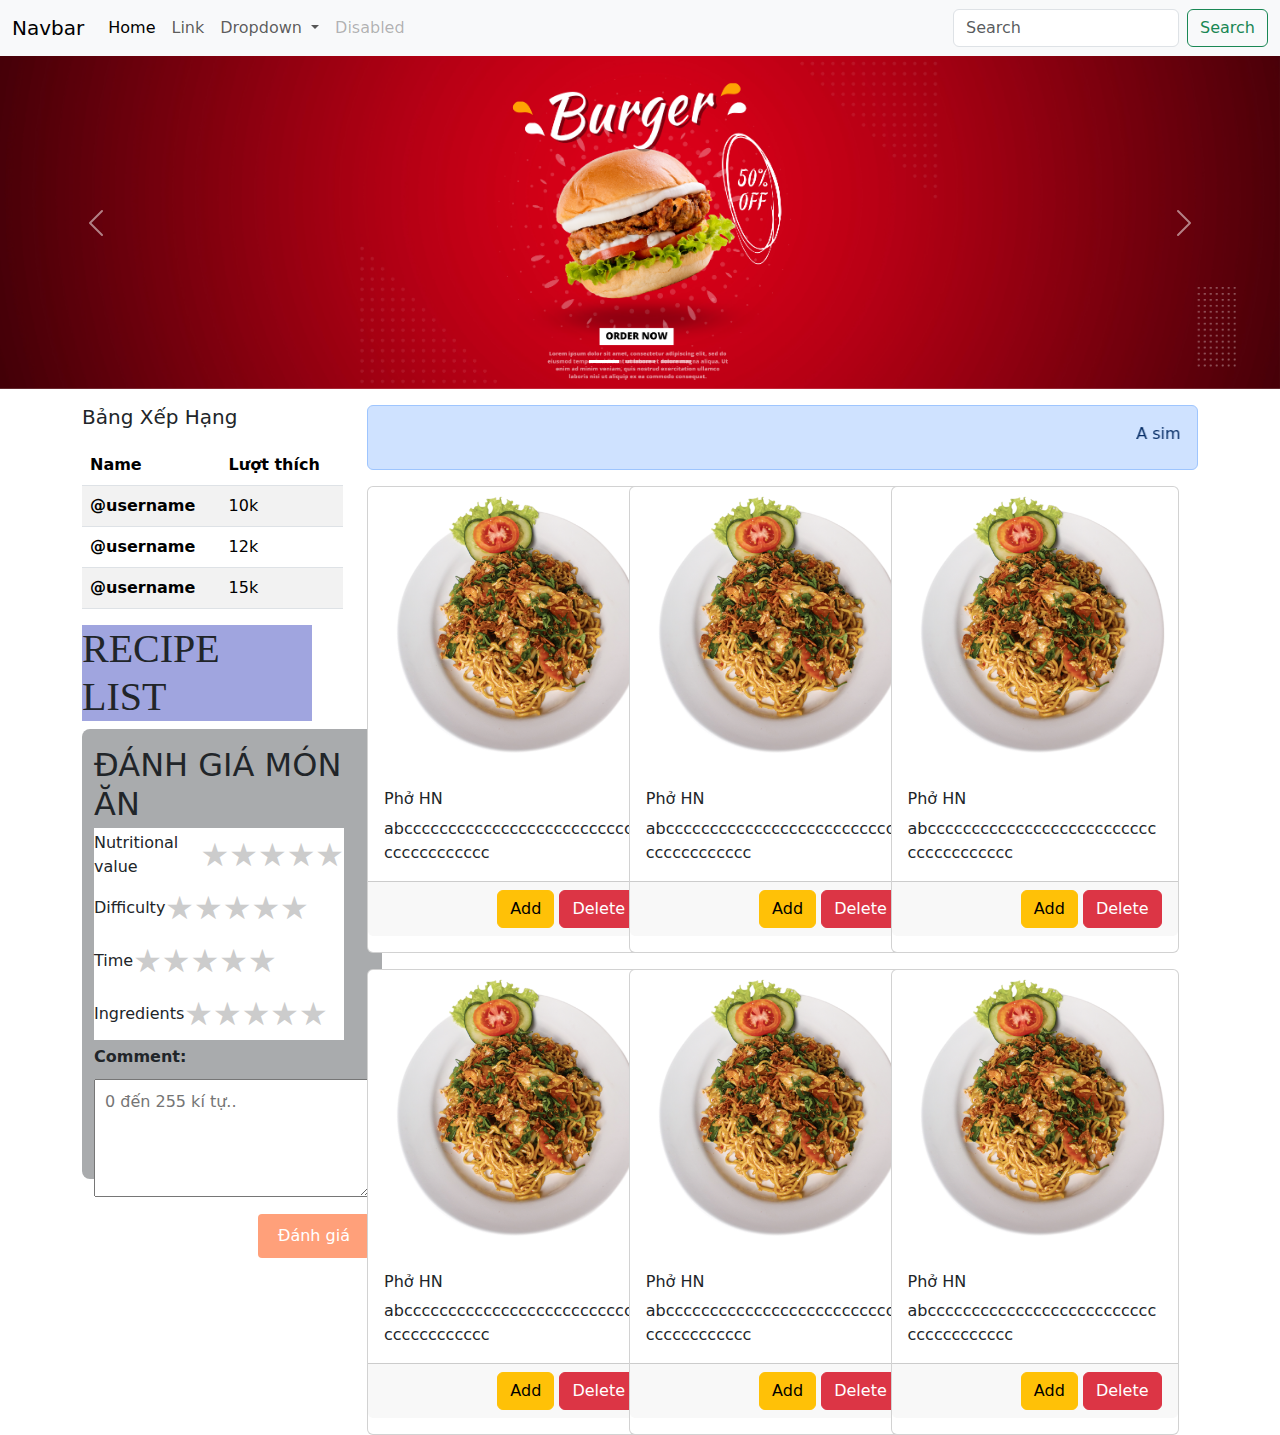
==== index.html @ 1e755311 "html1" ====
<!doctype html>
<html lang="en">

<head>
    <meta charset="utf-8">
    <meta name="viewport" content="width=device-width, initial-scale=1">
    <title>Bootstrap demo</title>
    <link href="https://cdn.jsdelivr.net/npm/bootstrap@5.3.3/dist/css/bootstrap.min.css" rel="stylesheet"
        integrity="sha384-QWTKZyjpPEjISv5WaRU9OFeRpok6YctnYmDr5pNlyT2bRjXh0JMhjY6hW+ALEwIH" crossorigin="anonymous">
        <link rel="stylesheet" href="/style.css">
</head>

<body>

    <!--Start Navbar -->
    <nav class="navbar navbar-expand-lg bg-body-tertiary">
        <div class="container-fluid">
            <a class="navbar-brand" href="#">Navbar</a>
            <button class="navbar-toggler" type="button" data-bs-toggle="collapse"
                data-bs-target="#navbarSupportedContent" aria-controls="navbarSupportedContent" aria-expanded="false"
                aria-label="Toggle navigation">
                <span class="navbar-toggler-icon"></span>
            </button>
            <div class="collapse navbar-collapse" id="navbarSupportedContent">
                <ul class="navbar-nav me-auto mb-2 mb-lg-0">
                    <li class="nav-item">
                        <a class="nav-link active" aria-current="page" href="#">Home</a>
                    </li>
                    <li class="nav-item">
                        <a class="nav-link" href="#">Link</a>
                    </li>
                    <li class="nav-item dropdown">
                        <a class="nav-link dropdown-toggle" href="#" role="button" data-bs-toggle="dropdown"
                            aria-expanded="false">
                            Dropdown
                        </a>
                        <ul class="dropdown-menu">
                            <li><a class="dropdown-item" href="#">Action</a></li>
                            <li><a class="dropdown-item" href="#">Another action</a></li>
                            <li>
                                <hr class="dropdown-divider">
                            </li>
                            <li><a class="dropdown-item" href="#">Something else here</a></li>
                        </ul>
                    </li>
                    <li class="nav-item">
                        <a class="nav-link disabled" aria-disabled="true">Disabled</a>
                    </li>
                </ul>
                <form class="d-flex" role="search">
                    <input class="form-control me-2" type="search" placeholder="Search" aria-label="Search">
                    <button class="btn btn-outline-success" type="submit">Search</button>
                </form>
            </div>
        </div>
    </nav>
    <!-- End Navbar -->

    <!-- Start carousel slide -->
    <div id="carouselExampleIndicators" class="carousel slide">
        <div class="carousel-indicators">
            <button type="button" data-bs-target="#carouselExampleIndicators" data-bs-slide-to="0" class="active"
                aria-current="true" aria-label="Slide 1"></button>
            <button type="button" data-bs-target="#carouselExampleIndicators" data-bs-slide-to="1"
                aria-label="Slide 2"></button>
            <button type="button" data-bs-target="#carouselExampleIndicators" data-bs-slide-to="2"
                aria-label="Slide 3"></button>
        </div>
        <div class="carousel-inner">
            <div class="carousel-item active">
                <img src="1.png" class="d-block w-100" alt="...">
            </div>
            <div class="carousel-item">
                <img src="2.png" class="d-block w-100" alt="...">
            </div>
            <div class="carousel-item">
                <img src="3.png" class="d-block w-100" alt="...">
            </div>
        </div>
        <button class="carousel-control-prev" type="button" data-bs-target="#carouselExampleIndicators"
            data-bs-slide="prev">
            <span class="carousel-control-prev-icon" aria-hidden="true"></span>
            <span class="visually-hidden">Previous</span>
        </button>
        <button class="carousel-control-next" type="button" data-bs-target="#carouselExampleIndicators"
            data-bs-slide="next">
            <span class="carousel-control-next-icon" aria-hidden="true"></span>
            <span class="visually-hidden">Next</span>
        </button>
    </div>
    <!-- End carousel slide -->

    <div class="container">
        <div class="row">
            <div class="col-3">
                <div class="card-body">
                    <h5 class="my-3">Bảng Xếp Hạng</h5>
                    <div class="fm-menu">
                        <table class="table table-striped">
                            <thead>
                                <tr>
                                    <th scope="col">Name</th>
                                    <th scope="col">Lượt thích</th>
                                </tr>
                            </thead>
                            <tbody>
                                <tr>
                                    <th scope="row">@username</th>
                                    <td>10k</td>
                                </tr>
                                <tr>
                                    <th scope="row">@username</th>
                                    <td>12k</td>
                                </tr>
                                <tr>
                                    <th scope="row">@username</th>
                                    <td colspan="2">15k</td>
                                </tr>
                            </tbody>
                        </table>
                    </div>
                </div>

                <main class="app-content">
                    <h1>RECIPE LIST</h1>
                    <div class="app-container">
                      <h2 style="margin: 5px 0px;">ĐÁNH GIÁ MÓN ĂN</h2>
                      <div class="danhgia">
                        <div>Nutritional value</div>
                        <div class="star_wrap">
                          <input type="radio" name="nutritional-value" />
                          <input type="radio" name="nutritional-value" />
                          <input type="radio" name="nutritional-value" />
                          <input type="radio" name="nutritional-value" />
                          <input type="radio" name="nutritional-value" />
                        </div>
                      </div>
                      <div class="danhgia">
                        <div>Difficulty</div>
                        <div class="star_wrap">
                          <input type="radio" name="difficulty" />
                          <input type="radio" name="difficulty" />
                          <input type="radio" name="difficulty" />
                          <input type="radio" name="difficulty" />
                          <input type="radio" name="difficulty" />
                        </div>
                      </div>
                      <div class="danhgia">
                        <div>Time</div>
                        <div class="star_wrap">
                          <input type="radio" name="time" />
                          <input type="radio" name="time" />
                          <input type="radio" name="time" />
                          <input type="radio" name="time" />
                          <input type="radio" name="time" />
                        </div>
                      </div>
                      <div class="danhgia">
                        <div>Ingredients</div>
                        <div class="star_wrap">
                          <input type="radio" name="ingredients" />
                          <input type="radio" name="ingredients" />
                          <input type="radio" name="ingredients" />
                          <input type="radio" name="ingredients" />
                          <input type="radio" name="ingredients" />
                        </div>
                    </div>
                    <div class="ghichu">
                      <div style="margin: 5px 0px;">Comment:</div>
                      <textarea rows="4" cols="50" maxlength="255" placeholder="0 đến 255 kí tự.."></textarea>
                      <button onclick="submitNote()" >Đánh giá</button>
                    </div>
                    </div>

                  </main>
            </div>

            <div class="col-9">
                <div class="alert alert-primary mt-3" role="alert">
                    <marquee behavior="" direction="">
                        A simple primary alert—check it out!
                    </marquee>
                </div>

                <div class="row">
                    <div class="col-3">
                        <div class="card" style="width: 18rem;">
                            <img src="5.png" class="img-fluid" alt="...">
                            <div class="card-body">
                                <h6>Phở HN</h6>
                                abcccccccccccccccccccccccccccccccccccccc
                            </div>
                            <div class="card-footer text-end mb-3">
                                <button class="btn btn-warning"> Add </button>
                                <button class="btn btn-danger"> Delete </button>
                            </div>
                        </div>
                    </div>

                    <div class="col-3 ms-5">
                        <div class="card" style="width: 18rem;">
                            <img src="5.png" class="img-fluid" alt="...">
                            <div class="card-body">
                                <h6>Phở HN</h6>
                                abcccccccccccccccccccccccccccccccccccccc
                            </div>
                            <div class="card-footer text-end mb-3">
                                <button class="btn btn-warning"> Add </button>
                                <button class="btn btn-danger"> Delete </button>
                            </div>
                        </div>
                    </div>

                    <div class="col-3 ms-5">
                        <div class="card" style="width: 18rem;">
                            <img src="5.png" class="img-fluid" alt="...">
                            <div class="card-body">
                                <h6>Phở HN</h6>
                                abcccccccccccccccccccccccccccccccccccccc
                            </div>
                            <div class="card-footer text-end mb-3">
                                <button class="btn btn-warning"> Add </button>
                                <button class="btn btn-danger"> Delete </button>
                            </div>
                        </div>
                    </div>
                </div>

                <div class="row mt-3">
                    <div class="col-3">
                        <div class="card" style="width: 18rem;">
                            <img src="5.png" class="img-fluid" alt="...">
                            <div class="card-body">
                                <h6>Phở HN</h6>
                                abcccccccccccccccccccccccccccccccccccccc
                            </div>
                            <div class="card-footer text-end mb-3">
                                <button class="btn btn-warning"> Add </button>
                                <button class="btn btn-danger"> Delete </button>
                            </div>
                        </div>
                    </div>

                    <div class="col-3 ms-5">
                        <div class="card" style="width: 18rem;">
                            <img src="5.png" class="img-fluid" alt="...">
                            <div class="card-body">
                                <h6>Phở HN</h6>
                                abcccccccccccccccccccccccccccccccccccccc
                            </div>
                            <div class="card-footer text-end mb-3">
                                <button class="btn btn-warning"> Add </button>
                                <button class="btn btn-danger"> Delete </button>
                            </div>
                        </div>
                    </div>

                    <div class="col-3 ms-5">
                        <div class="card" style="width: 18rem;">
                            <img src="5.png" class="img-fluid" alt="...">
                            <div class="card-body">
                                <h6>Phở HN</h6>
                                abcccccccccccccccccccccccccccccccccccccc
                            </div>
                            <div class="card-footer text-end mb-3">
                                <button class="btn btn-warning"> Add </button>
                                <button class="btn btn-danger"> Delete </button>
                            </div>
                        </div>
                    </div>
                </div>



            </div>
        </div>
    </div>
    </div>

    <script src="https://cdn.jsdelivr.net/npm/bootstrap@5.3.3/dist/js/bootstrap.bundle.min.js"
        integrity="sha384-YvpcrYf0tY3lHB60NNkmXc5s9fDVZLESaAA55NDzOxhy9GkcIdslK1eN7N6jIeHz"
        crossorigin="anonymous"></script>
</body>

</html>
---- style.css ----
.app-container {
    padding: 12px;
    min-height: 380px;
    background-color: #a9abad;
    /* container background color */
    border-radius: 8px;
    width: 300px;
    height: 450px;


}

.app-container .danhgia {
    background-color: #fff;
    display: flex;
    align-items: center;
    width: 250px;
    height: 53px;
}

h1 {
    width: 230px;
    display: flex;
    justify-content: center;
    /* Center horizontally */
    align-items: center;
    /* Center vertically */
    background-color: rgb(160, 165, 223);
    font-family: 'Times New Roman', Times, serif;
}

/* SRART */
.star_wrap {
    display: flex;
    flex-direction: row-reverse;
}

input {
    appearance: none;
}

input::before {
    content: "\2605";
    color: #ccc;
    font-size: 2rem;
    cursor: pointer;
}

input:checked::before,
input:checked~input::before {
    color: #ffb800;
}

.ghichu {
    margin-bottom: 20px;
    /* Khoảng cách dưới */
}

.ghichu div {
    font-weight: bold;
    /* In đậm cho phần tiêu đề */
}

.ghichu textarea {
    width: 100%;
    padding: 10px;
    margin-top: 5px;
    margin-bottom: 10px;
    box-sizing: border-box;
}

.ghichu button {
    background-color: lightsalmon;
    color: white;
    padding: 10px 20px;
    border: none;
    border-radius: 4px;
    cursor: pointer;
    -webkit-transition-duration: 0.4s;
    /* Safari */
    transition-duration: 0.4s;
    float: right;
}

.ghichu button:hover {
    background-color: rgb(248, 246, 246);
    color: lightsalmon;
}
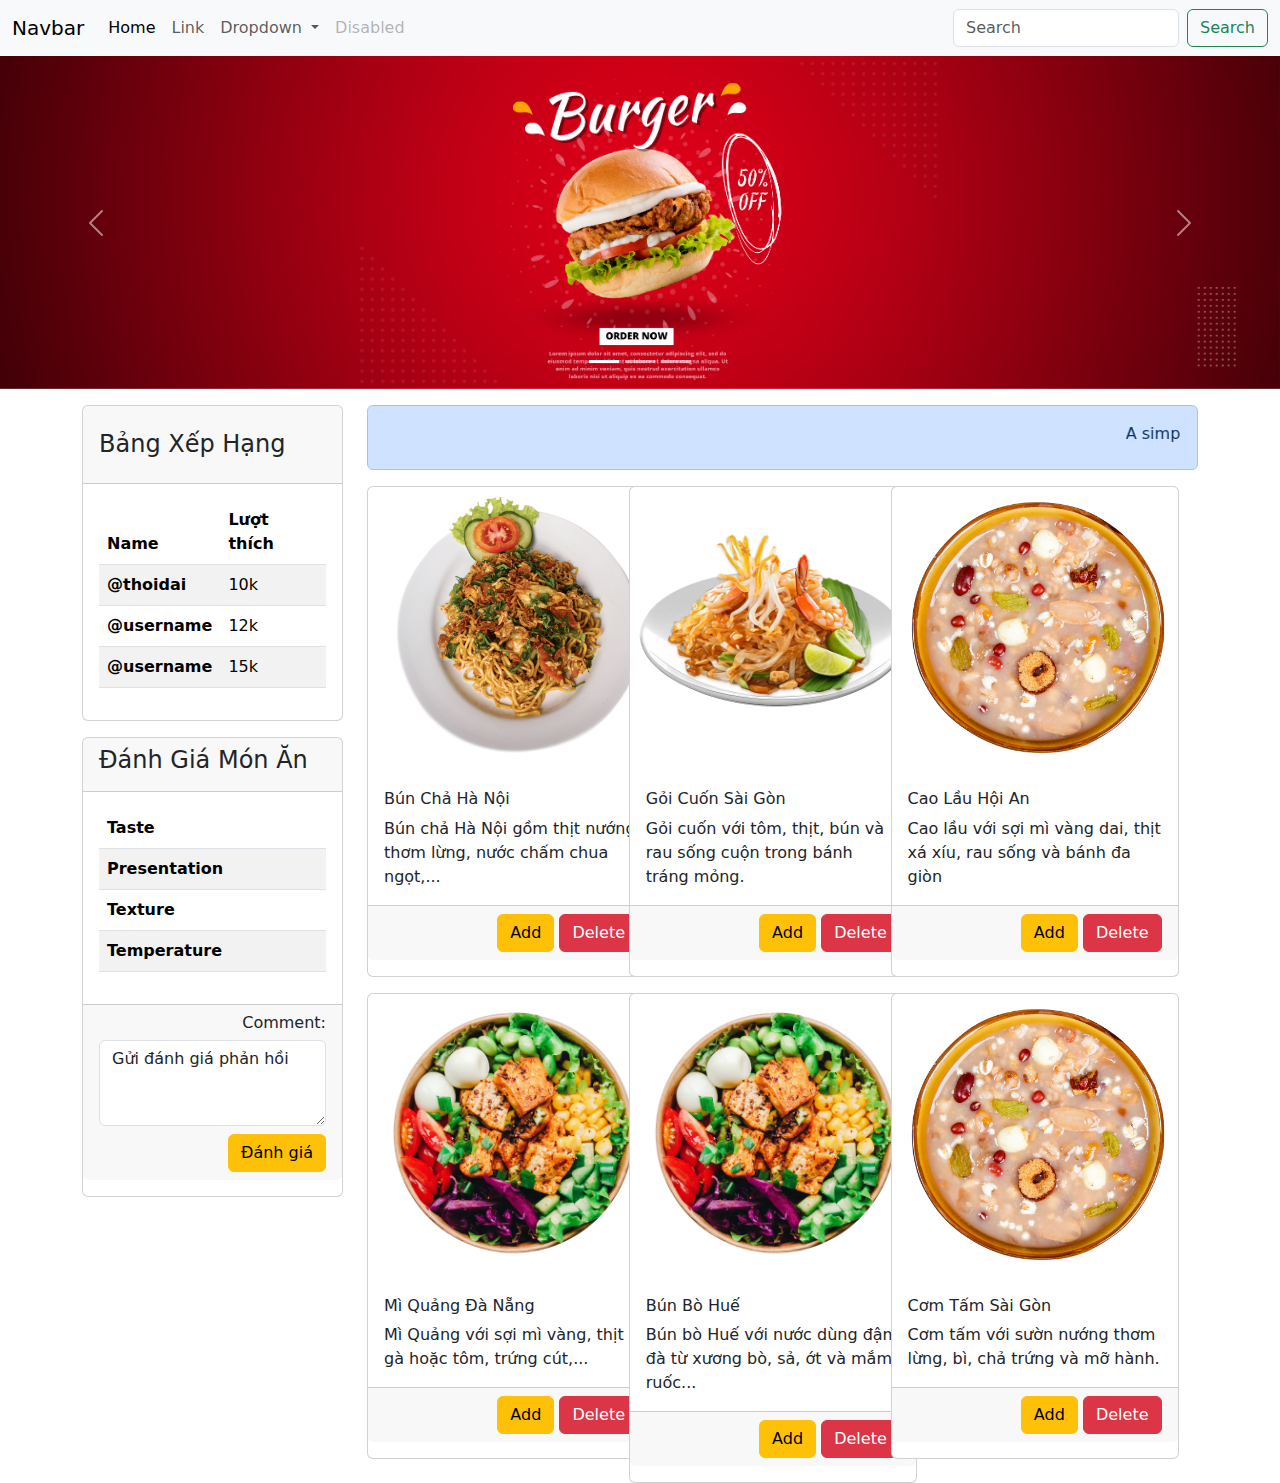
==== commit 92148259: "html3" ====
--- a/index.html
+++ b/index.html
@@ -7,7 +7,8 @@
     <title>Bootstrap demo</title>
     <link href="https://cdn.jsdelivr.net/npm/bootstrap@5.3.3/dist/css/bootstrap.min.css" rel="stylesheet"
         integrity="sha384-QWTKZyjpPEjISv5WaRU9OFeRpok6YctnYmDr5pNlyT2bRjXh0JMhjY6hW+ALEwIH" crossorigin="anonymous">
-        <link rel="stylesheet" href="/style.css">
+    <link rel="stylesheet" href="/style.css">
+    <link rel="stylesheet" href="https://cdnjs.cloudflare.com/ajax/libs/font-awesome/6.5.2/css/all.min.css" integrity="sha512-SnH5WK+bZxgPHs44uWIX+LLJAJ9/2PkPKZ5QiAj6Ta86w+fsb2TkcmfRyVX3pBnMFcV7oQPJkl9QevSCWr3W6A==" crossorigin="anonymous" referrerpolicy="no-referrer" />
 </head>
 
 <body>
@@ -68,13 +69,13 @@
         </div>
         <div class="carousel-inner">
             <div class="carousel-item active">
-                <img src="1.png" class="d-block w-100" alt="...">
+                <img src="/img/1.png" class="d-block w-100" alt="...">
             </div>
             <div class="carousel-item">
-                <img src="2.png" class="d-block w-100" alt="...">
+                <img src="/img/2.png" class="d-block w-100" alt="...">
             </div>
             <div class="carousel-item">
-                <img src="3.png" class="d-block w-100" alt="...">
+                <img src="/img/3.png" class="d-block w-100" alt="...">
             </div>
         </div>
         <button class="carousel-control-prev" type="button" data-bs-target="#carouselExampleIndicators"
@@ -93,86 +94,104 @@
     <div class="container">
         <div class="row">
             <div class="col-3">
-                <div class="card-body">
-                    <h5 class="my-3">Bảng Xếp Hạng</h5>
+                <!--Start Bảng Xếp Hạng -->
+                <div class="card mt-3 mb-3">
+                    <div class="card-header">
+                        <h4 class="my-3">Bảng Xếp Hạng</h4>
+                    </div>
+                    <div class="card-body">
+                        <div class="fm-menu">
+                            <table class="table table-striped">
+                                <thead>
+                                    <tr>
+                                        <th scope="col">Name</th>
+                                        <th scope="col">Lượt thích</th>
+                                    </tr>
+                                </thead>
+                                <tbody>
+                                    <tr>
+                                        <th scope="row">@thoidai</th>
+                                        <td>10k</td>
+                                    </tr>
+                                    <tr>
+                                        <th scope="row">@username</th>
+                                        <td>12k</td>
+                                    </tr>
+                                    <tr>
+                                        <th scope="row">@username</th>
+                                        <td colspan="2">15k</td>
+                                    </tr>
+                                </tbody>
+                            </table>
+                        </div>
+                    </div>
+                </div>
+
+                <!-- End Bảng Xếp Hạng -->
+
+                <!--Start Đánh giá -->
+                <div class="card">
+                    <div class="card-header">
+                        <h4>Đánh Giá Món Ăn</h4>
+                    </div>
+                    <div class="card-body">
                     <div class="fm-menu">
                         <table class="table table-striped">
                             <thead>
                                 <tr>
-                                    <th scope="col">Name</th>
-                                    <th scope="col">Lượt thích</th>
+                                    <th scope="col">Taste</th>
+                                    <th scope="col">
+                                        <i class="fa-solid fa-star" style="color: #FFD43B;"></i>
+                                        <i class="fa-regular fa-star"></i>
+                                        <i class="fa-regular fa-star"></i>
+                                        <i class="fa-regular fa-star"></i>
+                                        <i class="fa-regular fa-star"></i>
+                                    </th>
                                 </tr>
                             </thead>
                             <tbody>
                                 <tr>
-                                    <th scope="row">@username</th>
-                                    <td>10k</td>
+                                    <th scope="col">Presentation</th>
+                                    <th scope="col">
+                                        <i class="fa-solid fa-star" style="color: #FFD43B;"></i>
+                                        <i class="fa-solid fa-star" style="color: #FFD43B;"></i>
+                                        <i class="fa-regular fa-star"></i>
+                                        <i class="fa-regular fa-star"></i>
+                                        <i class="fa-regular fa-star"></i>
+                                    </th>
                                 </tr>
                                 <tr>
-                                    <th scope="row">@username</th>
-                                    <td>12k</td>
+                                    <th scope="col">Texture</th>
+                                    <th scope="col">
+                                        <i class="fa-solid fa-star" style="color: #FFD43B;"></i>
+                                        <i class="fa-solid fa-star" style="color: #FFD43B;"></i>
+                                        <i class="fa-solid fa-star" style="color: #FFD43B;"></i>
+                                        <i class="fa-regular fa-star"></i>
+                                        <i class="fa-regular fa-star"></i>
+                                    </th>
                                 </tr>
                                 <tr>
-                                    <th scope="row">@username</th>
-                                    <td colspan="2">15k</td>
+                                    <th scope="col">Temperature</th>
+                                    <th scope="col">
+                                        <i class="fa-solid fa-star" style="color: #FFD43B;"></i>
+                                        <i class="fa-solid fa-star" style="color: #FFD43B;"></i>
+                                        <i class="fa-solid fa-star" style="color: #FFD43B;"></i>
+                                        <i class="fa-solid fa-star" style="color: #FFD43B;"></i>
+                                        <i class="fa-regular fa-star"></i>
+                                    </th>
                                 </tr>
                             </tbody>
                         </table>
                     </div>
-                </div>
-
-                <main class="app-content">
-                    <h1>RECIPE LIST</h1>
-                    <div class="app-container">
-                      <h2 style="margin: 5px 0px;">ĐÁNH GIÁ MÓN ĂN</h2>
-                      <div class="danhgia">
-                        <div>Nutritional value</div>
-                        <div class="star_wrap">
-                          <input type="radio" name="nutritional-value" />
-                          <input type="radio" name="nutritional-value" />
-                          <input type="radio" name="nutritional-value" />
-                          <input type="radio" name="nutritional-value" />
-                          <input type="radio" name="nutritional-value" />
-                        </div>
-                      </div>
-                      <div class="danhgia">
-                        <div>Difficulty</div>
-                        <div class="star_wrap">
-                          <input type="radio" name="difficulty" />
-                          <input type="radio" name="difficulty" />
-                          <input type="radio" name="difficulty" />
-                          <input type="radio" name="difficulty" />
-                          <input type="radio" name="difficulty" />
-                        </div>
-                      </div>
-                      <div class="danhgia">
-                        <div>Time</div>
-                        <div class="star_wrap">
-                          <input type="radio" name="time" />
-                          <input type="radio" name="time" />
-                          <input type="radio" name="time" />
-                          <input type="radio" name="time" />
-                          <input type="radio" name="time" />
-                        </div>
-                      </div>
-                      <div class="danhgia">
-                        <div>Ingredients</div>
-                        <div class="star_wrap">
-                          <input type="radio" name="ingredients" />
-                          <input type="radio" name="ingredients" />
-                          <input type="radio" name="ingredients" />
-                          <input type="radio" name="ingredients" />
-                          <input type="radio" name="ingredients" />
-                        </div>
-                    </div>
-                    <div class="ghichu">
-                      <div style="margin: 5px 0px;">Comment:</div>
-                      <textarea rows="4" cols="50" maxlength="255" placeholder="0 đến 255 kí tự.."></textarea>
-                      <button onclick="submitNote()" >Đánh giá</button>
-                    </div>
-                    </div>
-
-                  </main>
+                    </div>
+                    <div class="card-footer text-end mb-3">
+                        <h6 class="Comment text-right">Comment:</h6>
+                        <textarea rows="3" class="form-control mb-2" name="" id="">Gửi đánh giá phản hồi</textarea>
+                        <button class="btn btn-warning"> Đánh giá </button>
+                    </div>
+                </div>
+                <!-- End Đánh giá -->
+
             </div>
 
             <div class="col-9">
@@ -185,10 +204,10 @@
                 <div class="row">
                     <div class="col-3">
                         <div class="card" style="width: 18rem;">
-                            <img src="5.png" class="img-fluid" alt="...">
-                            <div class="card-body">
-                                <h6>Phở HN</h6>
-                                abcccccccccccccccccccccccccccccccccccccc
+                            <img src="/img/5.png" class="img-fluid" alt="...">
+                            <div class="card-body">
+                                <h6>Bún Chả Hà Nội</h6>
+                                Bún chả Hà Nội gồm thịt nướng thơm lừng, nước chấm chua ngọt,...
                             </div>
                             <div class="card-footer text-end mb-3">
                                 <button class="btn btn-warning"> Add </button>
@@ -199,10 +218,10 @@
 
                     <div class="col-3 ms-5">
                         <div class="card" style="width: 18rem;">
-                            <img src="5.png" class="img-fluid" alt="...">
-                            <div class="card-body">
-                                <h6>Phở HN</h6>
-                                abcccccccccccccccccccccccccccccccccccccc
+                            <img src="/img/6.png" class="img-fluid" alt="...">
+                            <div class="card-body">
+                                <h6> Gỏi Cuốn Sài Gòn</h6>
+                                Gỏi cuốn với tôm, thịt, bún và rau sống cuộn trong bánh tráng mỏng.
                             </div>
                             <div class="card-footer text-end mb-3">
                                 <button class="btn btn-warning"> Add </button>
@@ -213,10 +232,10 @@
 
                     <div class="col-3 ms-5">
                         <div class="card" style="width: 18rem;">
-                            <img src="5.png" class="img-fluid" alt="...">
-                            <div class="card-body">
-                                <h6>Phở HN</h6>
-                                abcccccccccccccccccccccccccccccccccccccc
+                            <img src="/img/7.png" class="img-fluid" alt="...">
+                            <div class="card-body">
+                                <h6>Cao Lầu Hội An</h6>
+                                Cao lầu với sợi mì vàng dai, thịt xá xíu, rau sống và bánh đa giòn
                             </div>
                             <div class="card-footer text-end mb-3">
                                 <button class="btn btn-warning"> Add </button>
@@ -229,10 +248,10 @@
                 <div class="row mt-3">
                     <div class="col-3">
                         <div class="card" style="width: 18rem;">
-                            <img src="5.png" class="img-fluid" alt="...">
-                            <div class="card-body">
-                                <h6>Phở HN</h6>
-                                abcccccccccccccccccccccccccccccccccccccc
+                            <img src="/img/8.png" class="img-fluid" alt="...">
+                            <div class="card-body">
+                                <h6>Mì Quảng Đà Nẵng</h6>
+                                Mì Quảng với sợi mì vàng, thịt gà hoặc tôm, trứng cút,...
                             </div>
                             <div class="card-footer text-end mb-3">
                                 <button class="btn btn-warning"> Add </button>
@@ -243,10 +262,10 @@
 
                     <div class="col-3 ms-5">
                         <div class="card" style="width: 18rem;">
-                            <img src="5.png" class="img-fluid" alt="...">
-                            <div class="card-body">
-                                <h6>Phở HN</h6>
-                                abcccccccccccccccccccccccccccccccccccccc
+                            <img src="/img/8.png" class="img-fluid" alt="...">
+                            <div class="card-body">
+                                <h6>Bún Bò Huế</h6>
+                                Bún bò Huế với nước dùng đậm đà từ xương bò, sả, ớt và mắm ruốc...
                             </div>
                             <div class="card-footer text-end mb-3">
                                 <button class="btn btn-warning"> Add </button>
@@ -257,10 +276,10 @@
 
                     <div class="col-3 ms-5">
                         <div class="card" style="width: 18rem;">
-                            <img src="5.png" class="img-fluid" alt="...">
-                            <div class="card-body">
-                                <h6>Phở HN</h6>
-                                abcccccccccccccccccccccccccccccccccccccc
+                            <img src="/img/7.png" class="img-fluid" alt="...">
+                            <div class="card-body">
+                                <h6>Cơm Tấm Sài Gòn</h6>
+                                Cơm tấm với sườn nướng thơm lừng, bì, chả trứng và mỡ hành.
                             </div>
                             <div class="card-footer text-end mb-3">
                                 <button class="btn btn-warning"> Add </button>
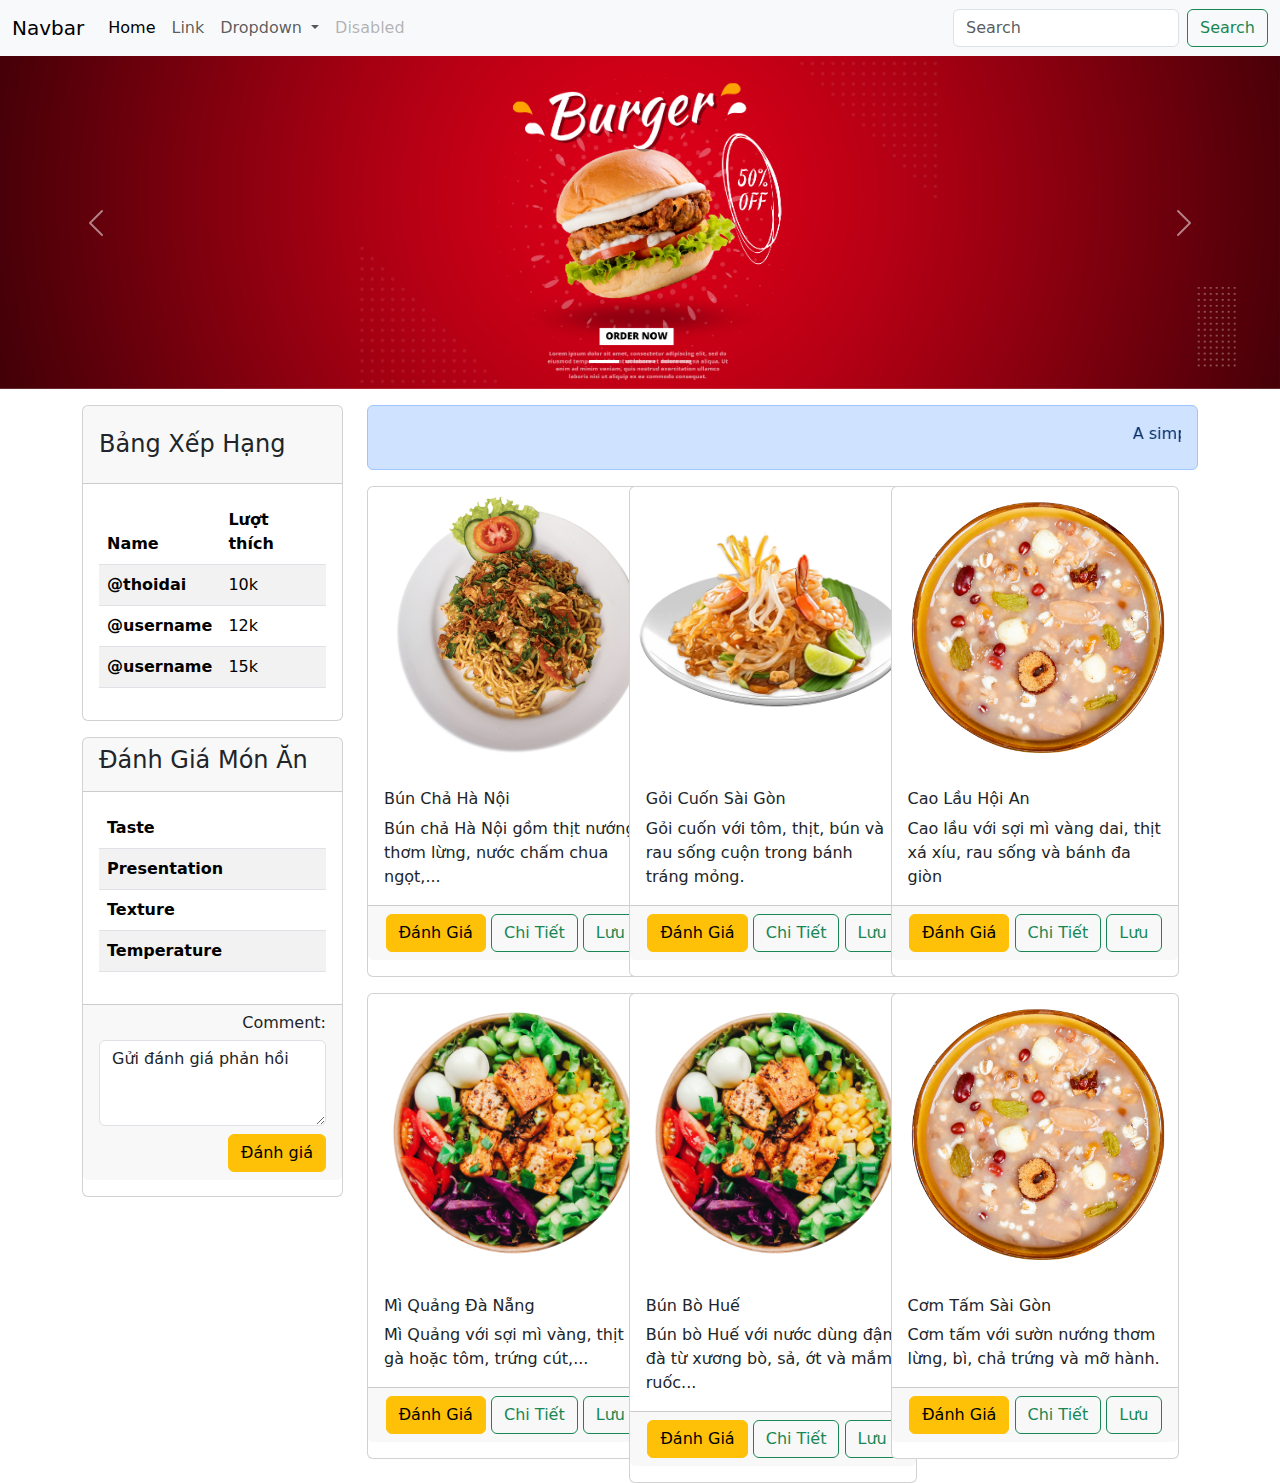
==== commit 3d43dd1c: "update4" ====
--- a/index.html
+++ b/index.html
@@ -126,7 +126,6 @@
                         </div>
                     </div>
                 </div>
-
                 <!-- End Bảng Xếp Hạng -->
 
                 <!--Start Đánh giá -->
@@ -191,7 +190,6 @@
                     </div>
                 </div>
                 <!-- End Đánh giá -->
-
             </div>
 
             <div class="col-9">
@@ -210,8 +208,9 @@
                                 Bún chả Hà Nội gồm thịt nướng thơm lừng, nước chấm chua ngọt,...
                             </div>
                             <div class="card-footer text-end mb-3">
-                                <button class="btn btn-warning"> Add </button>
-                                <button class="btn btn-danger"> Delete </button>
+                                <button class="btn btn-warning"> Đánh Giá </button>
+                                <button class="btn btn-outline-success"> Chi Tiết </button>
+                                <button class="btn btn-outline-success"> Lưu </button>
                             </div>
                         </div>
                     </div>
@@ -224,8 +223,9 @@
                                 Gỏi cuốn với tôm, thịt, bún và rau sống cuộn trong bánh tráng mỏng.
                             </div>
                             <div class="card-footer text-end mb-3">
-                                <button class="btn btn-warning"> Add </button>
-                                <button class="btn btn-danger"> Delete </button>
+                                <button class="btn btn-warning"> Đánh Giá </button>
+                                <button class="btn btn-outline-success"> Chi Tiết </button>
+                                <button class="btn btn-outline-success"> Lưu </button>
                             </div>
                         </div>
                     </div>
@@ -238,8 +238,9 @@
                                 Cao lầu với sợi mì vàng dai, thịt xá xíu, rau sống và bánh đa giòn
                             </div>
                             <div class="card-footer text-end mb-3">
-                                <button class="btn btn-warning"> Add </button>
-                                <button class="btn btn-danger"> Delete </button>
+                                <button class="btn btn-warning"> Đánh Giá </button>
+                                <button class="btn btn-outline-success"> Chi Tiết </button>
+                                <button class="btn btn-outline-success"> Lưu </button>
                             </div>
                         </div>
                     </div>
@@ -254,8 +255,9 @@
                                 Mì Quảng với sợi mì vàng, thịt gà hoặc tôm, trứng cút,...
                             </div>
                             <div class="card-footer text-end mb-3">
-                                <button class="btn btn-warning"> Add </button>
-                                <button class="btn btn-danger"> Delete </button>
+                                <button class="btn btn-warning"> Đánh Giá </button>
+                                <button class="btn btn-outline-success"> Chi Tiết </button>
+                                <button class="btn btn-outline-success"> Lưu </button>
                             </div>
                         </div>
                     </div>
@@ -268,8 +270,9 @@
                                 Bún bò Huế với nước dùng đậm đà từ xương bò, sả, ớt và mắm ruốc...
                             </div>
                             <div class="card-footer text-end mb-3">
-                                <button class="btn btn-warning"> Add </button>
-                                <button class="btn btn-danger"> Delete </button>
+                                <button class="btn btn-warning"> Đánh Giá </button>
+                                <button class="btn btn-outline-success"> Chi Tiết </button>
+                                <button class="btn btn-outline-success"> Lưu </button>
                             </div>
                         </div>
                     </div>
@@ -282,14 +285,13 @@
                                 Cơm tấm với sườn nướng thơm lừng, bì, chả trứng và mỡ hành.
                             </div>
                             <div class="card-footer text-end mb-3">
-                                <button class="btn btn-warning"> Add </button>
-                                <button class="btn btn-danger"> Delete </button>
-                            </div>
-                        </div>
-                    </div>
-                </div>
-
-
+                                <button class="btn btn-warning"> Đánh Giá </button>
+                                <button class="btn btn-outline-success"> Chi Tiết </button>
+                                <button class="btn btn-outline-success"> Lưu </button>
+                            </div>
+                        </div>
+                    </div>
+                </div>
 
             </div>
         </div>
